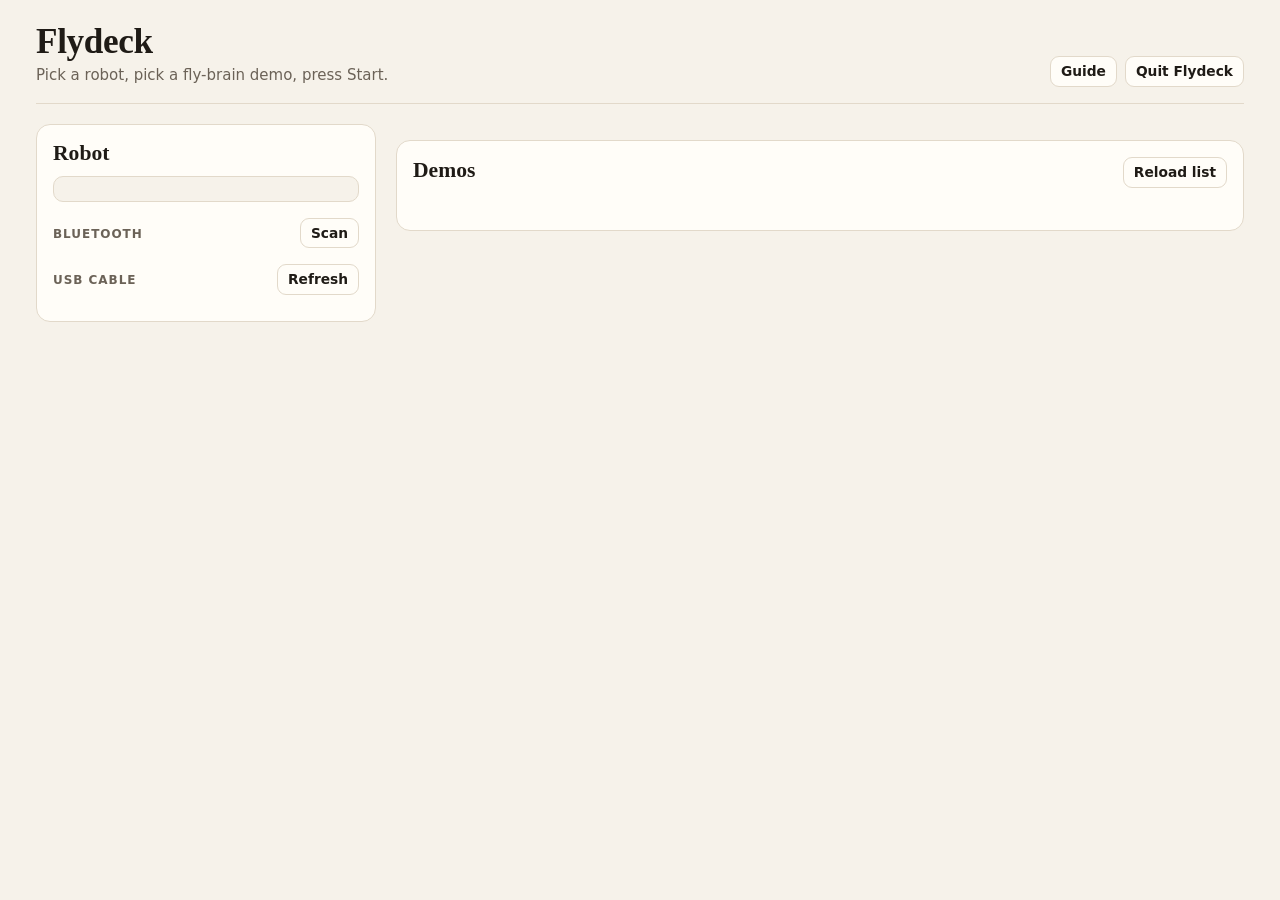
==== apps/flydeck/src/flydeck/static/index.html @ 462f47e6 "Add Flydeck: a Mac app that connects to the robot and runs the demos Flydeck is a small launcher: sc" ====
<!doctype html>
<html lang="en">
<head>
<meta charset="utf-8">
<meta name="viewport" content="width=device-width, initial-scale=1">
<title>Flydeck</title>
<style>
:root {
  --paper: #f6f2ea; --card: #fffdf8; --ink: #1f1b16; --muted: #6b6257; --line: #e2d9ca;
  --accent: #b8402a; --accent-ink: #fff; --accent-soft: #f3ddd4; --ok: #2f6f4f; --ok-soft: #dcebe2;
  --warn: #8a5d00; --warn-soft: #f6e8c6; --bad: #a3271b; --bad-soft: #f6d9d4; --code: #efe8db;
  --serif: "Iowan Old Style", "Palatino Linotype", Palatino, Georgia, serif;
  --sans: system-ui, -apple-system, "Segoe UI", Roboto, sans-serif;
  --mono: ui-monospace, "SF Mono", Menlo, Consolas, monospace;
  color-scheme: light;
}
@media (prefers-color-scheme: dark) {
  :root:not([data-theme="light"]) {
    --paper: #15130f; --card: #1d1a15; --ink: #ece6da; --muted: #a0968a; --line: #322d25;
    --accent: #e8735a; --accent-ink: #1b0f0b; --accent-soft: #3a211b; --ok: #7fc8a0;
    --ok-soft: #1c3027; --warn: #e0b050; --warn-soft: #362a12; --bad: #f08b7a; --bad-soft: #3c1d18;
    --code: #26221b; color-scheme: dark;
  }
}
:root[data-theme="dark"] {
  --paper: #15130f; --card: #1d1a15; --ink: #ece6da; --muted: #a0968a; --line: #322d25;
  --accent: #e8735a; --accent-ink: #1b0f0b; --accent-soft: #3a211b; --ok: #7fc8a0;
  --ok-soft: #1c3027; --warn: #e0b050; --warn-soft: #362a12; --bad: #f08b7a; --bad-soft: #3c1d18;
  --code: #26221b; color-scheme: dark;
}
* { box-sizing: border-box; }
html { -webkit-text-size-adjust: 100%; }
body { margin: 0; background: var(--paper); color: var(--ink); font: 15px/1.5 var(--sans); }
a { color: var(--accent); }
.wrap { max-width: 1240px; margin: 0 auto; padding: 0 16px 64px; }
header { display: flex; align-items: flex-end; justify-content: space-between; gap: 16px;
  padding: 22px 0 16px; border-bottom: 1px solid var(--line); flex-wrap: wrap; }
h1, h2, h3 { font-family: var(--serif); font-weight: 600; line-height: 1.15; margin: 0; }
h1 { font-size: 2.2rem; letter-spacing: -0.01em; }
h2 { font-size: 1.35rem; }
h3 { font-size: 1.12rem; }
.tag { color: var(--muted); margin-top: 2px; }
.top-actions { display: flex; gap: 8px; align-items: center; }
.layout { display: grid; grid-template-columns: 340px minmax(0, 1fr); gap: 20px; margin-top: 20px;
  align-items: start; }
@media (max-width: 860px) { .layout { grid-template-columns: 1fr; } .layout.has-run > main { order: -1; } }
.panel { background: var(--card); border: 1px solid var(--line); border-radius: 14px; padding: 16px; }
.panel + .panel { margin-top: 16px; }
.section-title { display: flex; align-items: baseline; justify-content: space-between; gap: 8px;
  margin-bottom: 10px; }
.kicker { font-size: 0.75rem; letter-spacing: 0.08em; text-transform: uppercase; color: var(--muted);
  font-weight: 600; }
.muted { color: var(--muted); }
.small { font-size: 0.86rem; }
button, .btn { font: inherit; font-weight: 600; border-radius: 9px; padding: 8px 14px; cursor: pointer;
  border: 1px solid var(--line); background: var(--card); color: var(--ink); text-decoration: none;
  display: inline-flex; align-items: center; gap: 6px; min-height: 36px; }
button:hover:not(:disabled), .btn:hover { border-color: var(--muted); }
button:disabled { opacity: 0.5; cursor: not-allowed; }
button.primary { background: var(--accent); border-color: var(--accent); color: var(--accent-ink); }
button.danger { background: var(--bad); border-color: var(--bad); color: var(--card); }
button.small, .btn.small { padding: 4px 10px; min-height: 30px; font-size: 0.86rem; }
button:focus-visible, .btn:focus-visible, input:focus-visible, select:focus-visible,
.demo:focus-visible { outline: 2px solid var(--accent); outline-offset: 2px; }
.banner { border-radius: 10px; padding: 10px 12px; margin-top: 14px; font-size: 0.92rem; }
.banner.info { background: var(--accent-soft); }
.banner.warn { background: var(--warn-soft); color: var(--ink); border-left: 4px solid var(--warn); }
.banner.bad { background: var(--bad-soft); border-left: 4px solid var(--bad); }
.banner.ok { background: var(--ok-soft); border-left: 4px solid var(--ok); }
.robot-current { border: 1px solid var(--line); border-radius: 10px; padding: 12px; background: var(--paper); }
.robot-name { font-weight: 700; font-size: 1.05rem; word-break: break-all; }
dl.facts { display: grid; grid-template-columns: auto 1fr; gap: 2px 12px; margin: 8px 0 0;
  font-size: 0.9rem; }
dl.facts dt { color: var(--muted); }
dl.facts dd { margin: 0; font-variant-numeric: tabular-nums; word-break: break-word; }
.list { list-style: none; margin: 8px 0 0; padding: 0; }
.list li { display: flex; align-items: center; justify-content: space-between; gap: 8px;
  padding: 8px 0; border-top: 1px solid var(--line); }
.list li:first-child { border-top: 0; }
.list .who { min-width: 0; }
.list .who b { display: block; word-break: break-all; }
.bars { display: inline-flex; gap: 2px; align-items: flex-end; height: 12px; margin-right: 6px;
  vertical-align: -1px; }
.bars i { width: 3px; background: var(--line); border-radius: 1px; }
.bars i.on { background: var(--ok); }
.sub { margin-top: 16px; }
.deck { display: grid; grid-template-columns: repeat(auto-fill, minmax(240px, 1fr)); gap: 12px; }
.demo { text-align: left; border: 1px solid var(--line); border-radius: 12px; padding: 14px;
  background: var(--card); cursor: pointer; display: flex; flex-direction: column; gap: 8px;
  min-height: 150px; font-weight: 400; align-items: stretch; }
.demo:hover { border-color: var(--muted); }
.demo.selected { border-color: var(--accent); box-shadow: 0 0 0 1px var(--accent); }
.demo.broken { border-style: dashed; cursor: default; }
.demo p { margin: 0; color: var(--muted); font-size: 0.92rem; }
.chips { display: flex; flex-wrap: wrap; gap: 6px; margin-top: auto; }
.chip { font-size: 0.75rem; padding: 2px 8px; border-radius: 999px; background: var(--code);
  color: var(--ink); }
.chip.moves { background: var(--warn-soft); }
.chip.sim { background: var(--ok-soft); }
.err { color: var(--bad); font-size: 0.88rem; word-break: break-word; }
.setup { margin-top: 16px; }
.form { display: grid; grid-template-columns: repeat(auto-fill, minmax(230px, 1fr)); gap: 12px 16px;
  margin-top: 12px; }
.field label { display: block; font-weight: 600; font-size: 0.9rem; margin-bottom: 4px; }
.field .help { color: var(--muted); font-size: 0.8rem; margin-top: 4px; }
.field.check label { display: flex; gap: 8px; align-items: center; font-weight: 600; }
select, input[type=number], input[type=text] { font: inherit; width: 100%; padding: 7px 9px;
  border-radius: 8px; border: 1px solid var(--line); background: var(--paper); color: var(--ink); }
input[type=checkbox] { width: 18px; height: 18px; accent-color: var(--accent); }
.startbar { display: flex; flex-wrap: wrap; gap: 12px 20px; align-items: center; margin-top: 16px;
  padding-top: 14px; border-top: 1px solid var(--line); }
.startbar label { display: flex; align-items: center; gap: 8px; font-weight: 600; }
.space { background: var(--warn-soft); border-radius: 8px; padding: 6px 10px; }
.cmd { font-family: var(--mono); font-size: 0.78rem; color: var(--muted); margin-top: 10px;
  word-break: break-all; }
.run-head { display: flex; justify-content: space-between; gap: 12px; align-items: flex-start;
  flex-wrap: wrap; }
.pill { display: inline-flex; align-items: center; gap: 6px; font-weight: 700; font-size: 0.8rem;
  padding: 3px 10px; border-radius: 999px; text-transform: uppercase; letter-spacing: 0.05em; }
.pill::before { content: ""; width: 8px; height: 8px; border-radius: 50%; background: currentColor; }
.pill.running { background: var(--ok-soft); color: var(--ok); }
.pill.starting, .pill.connecting, .pill.calibrating, .pill.stopping { background: var(--warn-soft); color: var(--warn); }
.pill.attention, .pill.failed { background: var(--bad-soft); color: var(--bad); }
.pill.stopped { background: var(--code); color: var(--muted); }
.pill.running::before, .pill.starting::before, .pill.connecting::before,
.pill.calibrating::before, .pill.stopping::before { animation: pulse 1.2s infinite; }
@keyframes pulse { 50% { opacity: 0.3; } }
@media (prefers-reduced-motion: reduce) { .pill::before { animation: none !important; } }
.frame-wrap { margin-top: 14px; border: 1px solid var(--line); border-radius: 10px; overflow: hidden;
  background: var(--paper); }
.frame-bar { display: flex; justify-content: space-between; align-items: center; gap: 8px;
  padding: 6px 10px; border-bottom: 1px solid var(--line); font-size: 0.85rem; }
iframe { display: block; width: 100%; height: min(72vh, 820px); border: 0; background: var(--paper); }
details.log { margin-top: 12px; }
details.log summary { cursor: pointer; font-weight: 600; font-size: 0.9rem; }
pre.log { background: var(--code); border-radius: 8px; padding: 10px; font: 12px/1.45 var(--mono);
  max-height: 260px; overflow: auto; white-space: pre-wrap; word-break: break-word; margin: 8px 0 0; }
.empty { color: var(--muted); font-size: 0.9rem; padding: 6px 0; }
.gone { position: fixed; inset: 0; background: color-mix(in srgb, var(--paper) 92%, transparent);
  display: none; align-items: center; justify-content: center; text-align: center; padding: 16px; z-index: 5; }
.gone.show { display: flex; }
[hidden] { display: none !important; }
.vh { position: absolute; width: 1px; height: 1px; overflow: hidden; clip: rect(0 0 0 0); }
</style>
</head>
<body>
<div class="wrap">
  <header>
    <div>
      <h1>Flydeck</h1>
      <div class="tag" id="tagline">Pick a robot, pick a fly-brain demo, press Start.</div>
    </div>
    <div class="top-actions">
      <a class="btn small" href="/guide" target="_blank" rel="noopener">Guide</a>
      <button class="small" id="quit" title="Stops any running demo (the robot rests), then closes Flydeck">Quit Flydeck</button>
    </div>
  </header>
  <div id="banners" aria-live="polite"></div>

  <div class="layout" id="layout">
    <aside>
      <section class="panel" aria-labelledby="robot-h">
        <div class="section-title"><h2 id="robot-h">Robot</h2><span class="kicker" id="held"></span></div>
        <div class="robot-current" id="current"></div>
        <div class="sub">
          <div class="section-title">
            <span class="kicker">Bluetooth</span>
            <button class="small" id="scan">Scan</button>
          </div>
          <div id="ble"></div>
        </div>
        <div class="sub">
          <div class="section-title">
            <span class="kicker">USB cable</span>
            <button class="small" id="ports">Refresh</button>
          </div>
          <div id="usb"></div>
        </div>
      </section>
    </aside>

    <main>
      <section class="panel" id="run-panel" hidden aria-labelledby="run-h"></section>
      <section class="panel" aria-labelledby="deck-h">
        <div class="section-title"><h2 id="deck-h">Demos</h2>
          <button class="small" id="reload" title="Look for new demos (after uv sync)">Reload list</button></div>
        <div class="deck" id="deck"></div>
        <div class="setup" id="setup"></div>
      </section>
    </main>
  </div>
</div>
<div class="gone" id="gone"><div><h2>Flydeck has stopped</h2><p class="muted">You can close this tab.</p></div></div>

<script>
"use strict";
const $ = (id) => document.getElementById(id);
const esc = (s) => String(s ?? "").replace(/[&<>"']/g, (c) => ({ "&": "&amp;", "<": "&lt;", ">": "&gt;", '"': "&quot;", "'": "&#39;" }[c]));
let S = null;            // latest hub state
let selected = null;     // demo id shown in the setup panel
let formFor = null;      // demo id the form was built for
let simulator = false;
let lastError = null;    // refusal shown under Start
let frameUrl = null;
let previewTimer = null;
let preview = null;

async function post(action, body = {}) {
  try {
    const r = await fetch("/api/" + action, {
      method: "POST", headers: { "Content-Type": "application/json" }, body: JSON.stringify(body),
    });
    return await r.json();
  } catch (e) {
    return { ok: false, error: "Flydeck is not answering (" + e.message + ")" };
  }
}

function ago(t) {
  if (!t) return "";
  const s = Math.round(Date.now() / 1000 - t);
  return s < 60 ? "just now" : s < 3600 ? Math.round(s / 60) + " min ago" : new Date(t * 1000).toLocaleTimeString();
}
function bars(rssi) {
  const n = rssi == null ? 0 : rssi > -60 ? 4 : rssi > -70 ? 3 : rssi > -80 ? 2 : 1;
  return `<span class="bars" aria-hidden="true">${[1, 2, 3, 4].map((i) => `<i class="${i <= n ? "on" : ""}" style="height:${3 + i * 2}px"></i>`).join("")}</span>`;
}

// ---- banners --------------------------------------------------------------------------
function renderBanners() {
  const out = [];
  if (S.app.ble_hint) out.push(`<div class="banner warn">${esc(S.app.ble_hint)}</div>`);
  $("banners").innerHTML = out.join("");
}

// ---- robot panel ----------------------------------------------------------------------
function renderRobot() {
  const R = S.robot, sel = R.selected, chk = R.check;
  $("held").textContent = R.held_by ? "connected by: " + R.held_by : "";
  let h = "";
  if (!sel) {
    h = `<div class="muted">No robot chosen yet. Scan for it over Bluetooth, or plug in the USB cable.</div>`;
  } else {
    h = `<div class="kicker">${sel.transport === "ble" ? "Bluetooth" : "USB"}</div>
      <div class="robot-name">${esc(sel.name)}</div>`;
    if (chk && chk.ok) {
      h += `<dl class="facts"><dt>Model</dt><dd>${esc(chk.model || "?")}</dd>
        <dt>Firmware</dt><dd>${esc(chk.version || "?")}</dd>
        <dt>Battery</dt><dd>${chk.voltage == null ? "not reported" : esc(chk.voltage.toFixed(2)) + " V"}</dd>
        <dt>Checked</dt><dd>${ago(chk.at)}</dd></dl>`;
      if (chk.warning) h += `<div class="banner bad">${esc(chk.warning)}</div>`;
    } else if (chk && !chk.ok) {
      h += `<div class="banner bad">${esc(chk.error)}</div>`;
    }
    h += `<div style="margin-top:10px;display:flex;gap:8px;align-items:center">
      <button class="small" id="check" ${R.checking || R.held_by ? "disabled" : ""}>${R.checking ? "Checking…" : "Check"}</button>
      <span class="muted small">${R.held_by ? "busy while a demo runs" : "connects briefly, then lets go"}</span></div>`;
  }
  $("current").innerHTML = h;
  const ck = $("check"); if (ck) ck.onclick = () => post("check");

  const scan = R.scan;
  $("scan").disabled = R.scanning || !!R.held_by;
  $("scan").textContent = R.scanning ? "Scanning…" : "Scan";
  let b = "";
  if (R.scanning) b = `<div class="empty">Looking for robots for 5 seconds…</div>`;
  else if (!scan) b = `<div class="empty">Switch the robot on, then press Scan.</div>`;
  else if (!scan.ok) b = `<div class="banner bad">${esc(scan.error)}</div>`;
  else if (!scan.devices.length) b = `<div class="banner warn">${esc(scan.hint || "No robot found.")}</div>`;
  else b = `<ul class="list">${scan.devices.map((d) => {
      const isSel = sel && sel.transport === "ble" && sel.target === d.name;
      return `<li><span class="who"><b>${esc(d.name)}</b><span class="muted small">${bars(d.rssi)}${d.rssi ?? "?"} dBm</span></span>
        <button class="small use" data-t="ble" data-v="${esc(d.name)}" ${isSel ? "disabled" : ""}>${isSel ? "Chosen" : "Use"}</button></li>`;
    }).join("")}</ul><div class="muted small" style="margin-top:6px">Scanned ${ago(scan.at)}.</div>`;
  $("ble").innerHTML = b;

  const ports = R.ports || [];
  $("usb").innerHTML = ports.length
    ? `<ul class="list">${ports.map((p) => {
        const isSel = sel && sel.transport === "usb" && sel.target === p;
        return `<li><span class="who"><b>${esc(p.replace("/dev/", ""))}</b></span>
          <button class="small use" data-t="usb" data-v="${esc(p)}" ${isSel ? "disabled" : ""}>${isSel ? "Chosen" : "Use"}</button></li>`;
      }).join("")}</ul>`
    : `<div class="empty">No robot cable found. Plug it in and press Refresh.</div>`;
  document.querySelectorAll("button.use").forEach((btn) => {
    btn.onclick = async () => {
      const r = await post("select", { transport: btn.dataset.t, target: btn.dataset.v, name: btn.dataset.v });
      if (r.ok) post("check");
    };
  });
}

// ---- demo deck ------------------------------------------------------------------------
function demoById(id) { return S.demos.find((d) => d.id === id); }

function renderDeck() {
  const run = S.run && S.run.active ? S.run : null;
  $("deck").innerHTML = S.demos.map((d) => {
    if (!d.ok) {
      return `<div class="demo broken"><h3>${esc(d.title)}</h3><div class="err">${esc(d.error)}</div>
        <div class="muted small">${esc(d.source)}</div></div>`;
    }
    const chips = [
      ...d.needs.map((n) => `<span class="chip">${esc(n)}</span>`),
      d.moves_robot ? `<span class="chip moves">moves the robot</span>` : `<span class="chip">does not move</span>`,
      d.supports_mock ? `<span class="chip sim">simulator</span>` : "",
      run && run.demo_id === d.id ? `<span class="chip sim">running</span>` : "",
    ].join("");
    return `<button class="demo ${d.id === selected ? "selected" : ""}" data-id="${esc(d.id)}" aria-pressed="${d.id === selected}">
      <h3>${esc(d.title)}</h3><p>${esc(d.summary)}</p><div class="chips">${chips}</div></button>`;
  }).join("") || `<div class="empty">No demos found. Run uv sync in the flybrain folder, then Reload list.</div>`;
  document.querySelectorAll(".demo[data-id]").forEach((el) => {
    el.onclick = () => { selected = el.dataset.id; lastError = null; renderDeck(); renderSetup(); };
  });
}

function fieldHtml(o, value) {
  const id = "opt-" + o.name;
  const help = o.help ? `<div class="help">${esc(o.help)}</div>` : "";
  if (o.type === "bool") {
    return `<div class="field check"><label><input type="checkbox" id="${id}" data-opt="${esc(o.name)}" ${value ? "checked" : ""}> ${esc(o.label)}</label>${help}</div>`;
  }
  if (o.type === "choice") {
    return `<div class="field"><label for="${id}">${esc(o.label)}</label><select id="${id}" data-opt="${esc(o.name)}">
      ${o.choices.map((c) => `<option ${String(c) === String(value) ? "selected" : ""}>${esc(c)}</option>`).join("")}</select>${help}</div>`;
  }
  const num = o.type === "int" || o.type === "float";
  const attrs = num ? `type="number" step="${o.type === "int" ? 1 : "any"}" ${o.min != null ? `min="${o.min}"` : ""} ${o.max != null ? `max="${o.max}"` : ""}` : `type="text"`;
  return `<div class="field"><label for="${id}">${esc(o.label)}</label><input ${attrs} id="${id}" data-opt="${esc(o.name)}" value="${esc(value)}">${help}</div>`;
}

function formValues() {
  const v = {};
  document.querySelectorAll("[data-opt]").forEach((el) => {
    v[el.dataset.opt] = el.type === "checkbox" ? el.checked : el.value;
  });
  return v;
}

function renderSetup() {
  const d = selected && demoById(selected);
  if (!d || !d.ok) { $("setup").innerHTML = ""; formFor = null; return; }
  const keep = formFor === d.id ? formValues() : null;
  const vals = keep || { ...Object.fromEntries(d.options.map((o) => [o.name, o.default])), ...(d.saved || {}) };
  if (!d.supports_mock) simulator = false;
  const opts = d.options.filter((o) => simulator || !o.mock_only);
  $("setup").innerHTML = `
    <div class="panel" style="background:var(--paper)">
      <div class="section-title"><h3>${esc(d.title)}</h3>
        ${d.has_guide ? `<a class="small" href="/demos/${encodeURIComponent(d.id)}/guide" target="_blank" rel="noopener">How it works →</a>` : ""}</div>
      ${opts.length ? `<div class="form">${opts.map((o) => fieldHtml(o, vals[o.name])).join("")}</div>` : `<div class="muted">No settings.</div>`}
      <div class="startbar">
        ${d.supports_mock ? `<label><input type="checkbox" id="sim" ${simulator ? "checked" : ""}> Try in simulator (no robot)</label>` : ""}
        <label class="space" id="space-wrap" hidden><input type="checkbox" id="space"> The robot has space to move</label>
        <button class="primary" id="start">Start</button>
      </div>
      <div id="start-msg"></div>
      <div class="cmd" id="cmd"></div>
    </div>`;
  formFor = d.id;
  const sim = $("sim");
  if (sim) sim.onchange = () => { simulator = sim.checked; lastError = null; renderSetup(); };
  document.querySelectorAll("[data-opt]").forEach((el) => { el.onchange = schedulePreview; el.oninput = schedulePreview; });
  $("start").onclick = start;
  updateStartState();
  schedulePreview();
}

function schedulePreview() {
  clearTimeout(previewTimer);
  previewTimer = setTimeout(async () => {
    if (!formFor) return;
    preview = await post("preview", { demo: formFor, options: formValues(), simulator });
    const wrap = $("space-wrap"); if (!wrap) return;
    wrap.hidden = !(preview.ok && preview.needs_space);
    $("cmd").textContent = preview.ok ? preview.command : "";
    if (!preview.ok) showStartMsg(preview.error, "bad");
  }, 120);
}

function showStartMsg(text, kind) {
  const m = $("start-msg"); if (!m) return;
  m.innerHTML = text ? `<div class="banner ${kind}">${esc(text)}</div>` : "";
}

function updateStartState() {
  const btn = $("start"); if (!btn) return;
  const run = S.run && S.run.active ? S.run : null;
  btn.disabled = !!run;
  btn.title = run ? "Stop the running demo first: one demo at a time" : "";
  if (lastError) showStartMsg(lastError, "bad");
  else if (run) showStartMsg(`${run.title} is running. Stop it before starting another demo.`, "info");
  else if (!simulator && !S.robot.selected) showStartMsg("No robot chosen yet: pick one on the left, or tick 'Try in simulator'.", "warn");
  else showStartMsg("", "");
}

async function start() {
  const space = $("space");
  const r = await post("start", { demo: formFor, options: formValues(), simulator, space: !!(space && space.checked) });
  if (space) space.checked = false; // every start asks again
  lastError = r.ok ? null : r.error;
  updateStartState();
  if (r.ok) window.scrollTo({ top: 0, behavior: "smooth" });
}

// ---- running demo -------------------------------------------------------------------
const STATE_TEXT = {
  starting: "Starting", connecting: "Connecting", calibrating: "Calibrating", running: "Running",
  attention: "Needs attention", stopping: "Stopping", stopped: "Stopped", failed: "Failed",
};
function renderRun() {
  const r = S.run, panel = $("run-panel");
  $("layout").classList.toggle("has-run", !!(r && r.active));
  if (!r) { panel.hidden = true; frameUrl = null; return; }
  panel.hidden = false;
  const link = r.transport === "mock" ? "simulator" : (r.transport === "ble" ? "Bluetooth " : "USB ") + (r.robot || "");
  let head = `<div class="run-head"><div><div class="kicker">${r.active ? "Now running" : "Last run"}</div>
      <h2>${esc(r.title)}</h2><div class="muted small">${esc(link)}</div></div>
      <div style="display:flex;gap:10px;align-items:center"><span class="pill ${esc(r.state)}">${esc(STATE_TEXT[r.state] || r.state)}</span>
      ${r.active ? `<button class="danger" id="stop" ${r.state === "stopping" ? "disabled" : ""}>${r.state === "stopping" ? "Stopping…" : "Stop"}</button>` : ""}</div></div>`;
  if (r.detail) head += `<div class="muted" style="margin-top:6px">${esc(r.detail)}</div>`;
  for (const w of r.warnings || []) head += `<div class="banner warn">${esc(w)}</div>`;
  if (!r.active && r.reason) head += `<div class="banner ${r.state === "failed" ? "bad" : "ok"}">${esc(r.reason)}</div>`;
  // keep the iframe element alive across updates so the dashboard does not reload
  const showFrame = r.active && r.url;
  if (!panel.querySelector("#run-top")) {
    panel.innerHTML = `<div id="run-top"></div><div id="frame-slot"></div>
      <details class="log" id="logbox"><summary>Output</summary><pre class="log" id="log"></pre></details>`;
  }
  $("run-top").innerHTML = head;
  const st = $("stop"); if (st) st.onclick = () => post("stop");
  if (showFrame && frameUrl !== r.url) {
    frameUrl = r.url;
    $("frame-slot").innerHTML = `<div class="frame-wrap" id="frame-wrap"><div class="frame-bar"><span class="muted">Dashboard</span>
      <a href="${esc(r.url)}" target="_blank" rel="noopener">Open in a new tab ↗</a></div>
      <iframe title="${esc(r.title)} dashboard" src="${esc(r.url)}"></iframe></div>`;
  } else if (!showFrame) {
    frameUrl = null;
    $("frame-slot").innerHTML = r.active
      ? `<div class="empty" style="margin-top:12px">The dashboard appears here when the demo is ready.</div>`
      : "";
  }
  const log = $("log"), stick = log.scrollTop + log.clientHeight >= log.scrollHeight - 4;
  log.textContent = (r.log || []).join("\n");
  if (stick) log.scrollTop = log.scrollHeight;
  if (!r.active && r.state === "failed") $("logbox").open = true;
}

function render() {
  if (!S) return;
  renderBanners();
  renderRobot();
  renderDeck();
  if (formFor !== selected) renderSetup();
  updateStartState();
  renderRun();
}

// ---- wiring -----------------------------------------------------------------------
$("scan").onclick = () => post("scan");
$("ports").onclick = () => post("ports");
$("reload").onclick = async () => { const r = await post("reload"); if (!r.ok) alert(r.error); };
$("quit").onclick = async () => {
  const running = S && S.run && S.run.active;
  if (running && !confirm("Stop " + S.run.title + " (the robot rests) and quit Flydeck?")) return;
  post("quit");
};

function connect() {
  const es = new EventSource("/api/stream");
  es.onmessage = (e) => {
    S = JSON.parse(e.data);
    if (selected === null && S.demos.length) {
      const run = S.run && S.run.active ? S.run.demo_id : null;
      selected = run || (S.demos.find((d) => d.ok) || {}).id || null;
    }
    render();
  };
  es.addEventListener("bye", () => { es.close(); $("gone").classList.add("show"); });
}
connect();
</script>
</body>
</html>
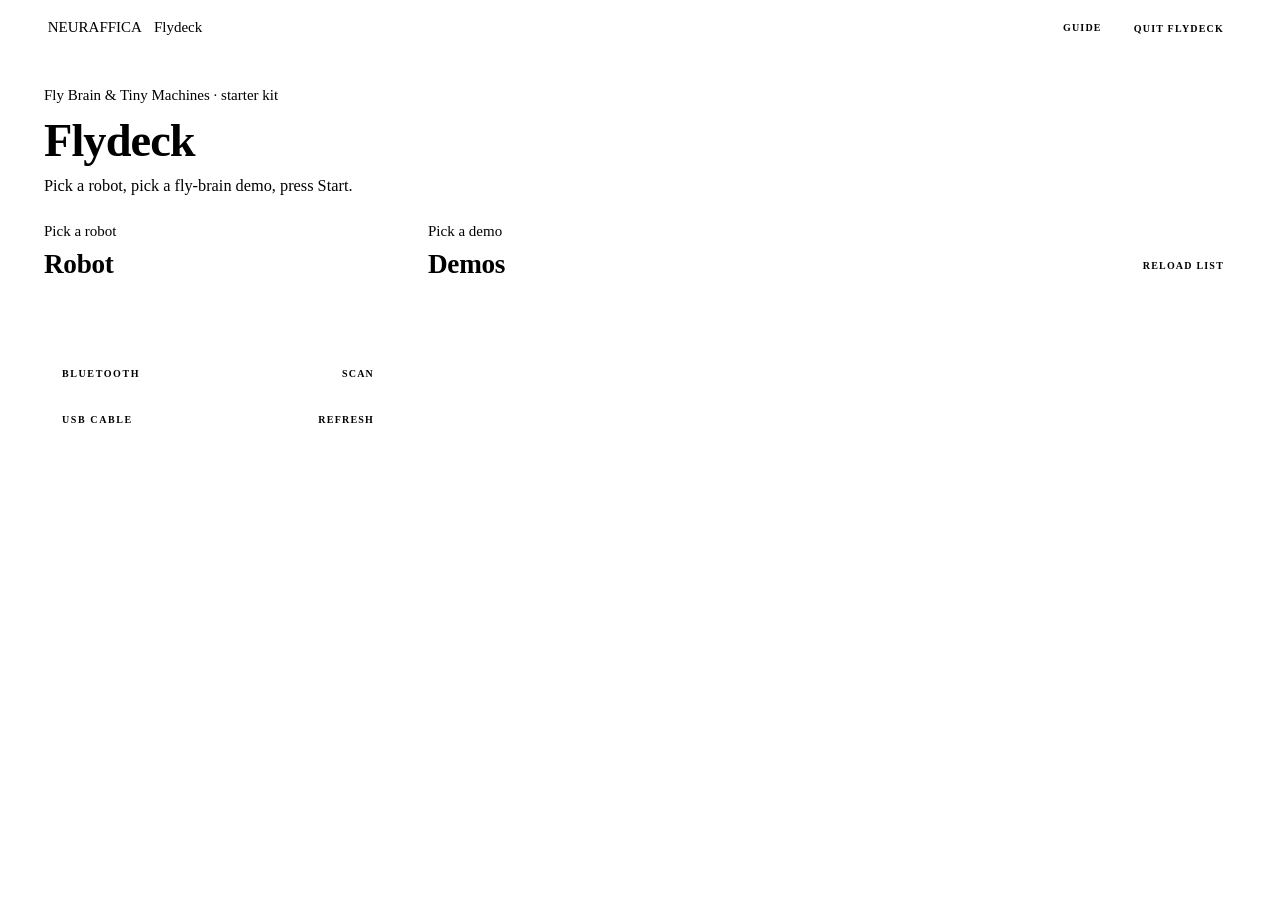
==== commit 40cc615b: "Give Flydeck and the demo pages the hackathon page's design The app, the four demo dashboards, the g" ====
--- a/apps/flydeck/src/flydeck/static/index.html
+++ b/apps/flydeck/src/flydeck/static/index.html
@@ -4,193 +4,301 @@
 <meta charset="utf-8">
 <meta name="viewport" content="width=device-width, initial-scale=1">
 <title>Flydeck</title>
+<link rel="stylesheet" href="/assets/living-signal.css">
+<link rel="icon" href="/assets/flydeck.svg">
 <style>
-:root {
-  --paper: #f6f2ea; --card: #fffdf8; --ink: #1f1b16; --muted: #6b6257; --line: #e2d9ca;
-  --accent: #b8402a; --accent-ink: #fff; --accent-soft: #f3ddd4; --ok: #2f6f4f; --ok-soft: #dcebe2;
-  --warn: #8a5d00; --warn-soft: #f6e8c6; --bad: #a3271b; --bad-soft: #f6d9d4; --code: #efe8db;
-  --serif: "Iowan Old Style", "Palatino Linotype", Palatino, Georgia, serif;
-  --sans: system-ui, -apple-system, "Segoe UI", Roboto, sans-serif;
-  --mono: ui-monospace, "SF Mono", Menlo, Consolas, monospace;
-  color-scheme: light;
-}
-@media (prefers-color-scheme: dark) {
-  :root:not([data-theme="light"]) {
-    --paper: #15130f; --card: #1d1a15; --ink: #ece6da; --muted: #a0968a; --line: #322d25;
-    --accent: #e8735a; --accent-ink: #1b0f0b; --accent-soft: #3a211b; --ok: #7fc8a0;
-    --ok-soft: #1c3027; --warn: #e0b050; --warn-soft: #362a12; --bad: #f08b7a; --bad-soft: #3c1d18;
-    --code: #26221b; color-scheme: dark;
-  }
-}
-:root[data-theme="dark"] {
-  --paper: #15130f; --card: #1d1a15; --ink: #ece6da; --muted: #a0968a; --line: #322d25;
-  --accent: #e8735a; --accent-ink: #1b0f0b; --accent-soft: #3a211b; --ok: #7fc8a0;
-  --ok-soft: #1c3027; --warn: #e0b050; --warn-soft: #362a12; --bad: #f08b7a; --bad-soft: #3c1d18;
-  --code: #26221b; color-scheme: dark;
-}
+/* Living Signal tokens, fonts and the marks come from /assets/living-signal.css (shared with
+   the dashboards and the guides). Components follow DESIGN.md "Flydeck components". */
 * { box-sizing: border-box; }
-html { -webkit-text-size-adjust: 100%; }
-body { margin: 0; background: var(--paper); color: var(--ink); font: 15px/1.5 var(--sans); }
-a { color: var(--accent); }
-.wrap { max-width: 1240px; margin: 0 auto; padding: 0 16px 64px; }
-header { display: flex; align-items: flex-end; justify-content: space-between; gap: 16px;
-  padding: 22px 0 16px; border-bottom: 1px solid var(--line); flex-wrap: wrap; }
-h1, h2, h3 { font-family: var(--serif); font-weight: 600; line-height: 1.15; margin: 0; }
-h1 { font-size: 2.2rem; letter-spacing: -0.01em; }
-h2 { font-size: 1.35rem; }
-h3 { font-size: 1.12rem; }
-.tag { color: var(--muted); margin-top: 2px; }
+body { margin: 0; font-size: 15px; line-height: 1.55; }
+a { color: var(--primary); text-underline-offset: 3px; }
+a:hover { color: var(--primary-strong); }
+.wrap { max-width: 1240px; margin: 0 auto; padding: 0 24px; }
+[hidden] { display: none !important; }
+.vh { position: absolute; width: 1px; height: 1px; overflow: hidden; clip: rect(0 0 0 0); }
+.muted { color: var(--ink-muted); }
+.small { font-size: 0.84rem; }
+.mono { font-family: var(--font-label); }
+.label { font-family: var(--font-label); font-size: 10px; font-weight: 600; letter-spacing: 0.16em;
+  text-transform: uppercase; color: var(--ink-muted); }
+h1, h2, h3 { font-family: var(--font-headline); font-weight: 600; line-height: 1.15; margin: 0;
+  letter-spacing: -0.01em; color: var(--ink); }
+h2 { font-size: 1.7rem; }
+h3 { font-size: 1.3rem; }
+
+/* ---- top bar: the Neuraffica identity, then the app's own actions --------------------- */
+.topbar { position: sticky; top: 0; z-index: 4; background: var(--paper);
+  border-bottom: 1px solid var(--outline-variant); }
+.topbar .wrap { display: flex; align-items: center; gap: 12px; min-height: 56px; }
+.topbar .spacer { flex: 1; }
 .top-actions { display: flex; gap: 8px; align-items: center; }
-.layout { display: grid; grid-template-columns: 340px minmax(0, 1fr); gap: 20px; margin-top: 20px;
-  align-items: start; }
+
+/* ---- title, on graph paper as on the web page's cover --------------------------------- */
+.hero { position: relative; }
+.hero .ls-grid { position: absolute; inset: 0; pointer-events: none; }
+.hero .wrap { position: relative; display: flex; align-items: flex-end; justify-content: space-between;
+  gap: 8px 24px; flex-wrap: wrap; padding-top: 28px; padding-bottom: 22px; }
+.hero h1 { font-size: 2.9rem; line-height: 1.02; margin-top: 10px; letter-spacing: -0.02em; }
+.hero h1 em { font-style: italic; font-weight: 500; color: var(--primary); }
+.tag { font-size: 1.02rem; color: var(--ink-muted); margin-top: 8px; max-width: 34em; }
+
+/* ---- buttons: pills with mono-caps labels ------------------------------------------- */
+button, .btn { font-family: var(--font-label); font-size: 11px; font-weight: 600; letter-spacing: 0.12em;
+  text-transform: uppercase; border-radius: var(--r-full); padding: 0 16px; min-height: 36px;
+  cursor: pointer; border: 1px solid var(--outline); background: var(--surface); color: var(--ink);
+  text-decoration: none; display: inline-flex; align-items: center; justify-content: center; gap: 6px;
+  white-space: nowrap; transition: border-color .15s, color .15s; }
+button:hover:not(:disabled), .btn:hover { border-color: var(--primary); color: var(--primary); }
+button:disabled { opacity: 0.5; cursor: not-allowed; }
+button.primary { background: linear-gradient(45deg, var(--primary-strong), var(--primary));
+  border-color: var(--primary-strong); color: var(--on-primary); padding: 0 24px; min-height: 42px;
+  letter-spacing: 0.16em; }
+button.primary:hover:not(:disabled) { color: var(--on-primary); border-color: var(--ink); }
+button.danger { background: var(--coral); border-color: var(--coral); color: var(--paper); }
+button.danger:hover:not(:disabled) { color: var(--paper); border-color: var(--ink); }
+button.small, .btn.small { padding: 0 12px; min-height: 30px; font-size: 10px; }
+button:focus-visible, .btn:focus-visible, a:focus-visible, input:focus-visible, select:focus-visible,
+.demo:focus-visible, summary:focus-visible { outline: 2px solid var(--primary); outline-offset: 2px; }
+
+/* ---- banners: a surface note with an edge; the words carry the meaning ------------------ */
+.banner { background: var(--surface); border: 1px solid var(--outline-variant);
+  border-left: 4px solid var(--outline); border-radius: var(--r-md); padding: 10px 14px;
+  margin-top: 12px; font-size: 0.92rem; color: var(--ink); }
+.banner.info { border-left-color: var(--primary); }
+.banner.warn { border-left-color: var(--amber-fill); }
+.banner.bad { border-left-color: var(--coral); }
+.banner.ok { border-left-color: var(--signal); }
+#banners .banner:first-child { margin-top: 0; }
+#banners:not(:empty) { margin-bottom: 18px; }
+
+/* ---- layout ------------------------------------------------------------------------- */
+.layout { display: grid; grid-template-columns: 340px minmax(0, 1fr); gap: 24px; align-items: start;
+  padding-bottom: 64px; }
 @media (max-width: 860px) { .layout { grid-template-columns: 1fr; } .layout.has-run > main { order: -1; } }
-.panel { background: var(--card); border: 1px solid var(--line); border-radius: 14px; padding: 16px; }
-.panel + .panel { margin-top: 16px; }
-.section-title { display: flex; align-items: baseline; justify-content: space-between; gap: 8px;
-  margin-bottom: 10px; }
-.kicker { font-size: 0.75rem; letter-spacing: 0.08em; text-transform: uppercase; color: var(--muted);
-  font-weight: 600; }
-.muted { color: var(--muted); }
-.small { font-size: 0.86rem; }
-button, .btn { font: inherit; font-weight: 600; border-radius: 9px; padding: 8px 14px; cursor: pointer;
-  border: 1px solid var(--line); background: var(--card); color: var(--ink); text-decoration: none;
-  display: inline-flex; align-items: center; gap: 6px; min-height: 36px; }
-button:hover:not(:disabled), .btn:hover { border-color: var(--muted); }
-button:disabled { opacity: 0.5; cursor: not-allowed; }
-button.primary { background: var(--accent); border-color: var(--accent); color: var(--accent-ink); }
-button.danger { background: var(--bad); border-color: var(--bad); color: var(--card); }
-button.small, .btn.small { padding: 4px 10px; min-height: 30px; font-size: 0.86rem; }
-button:focus-visible, .btn:focus-visible, input:focus-visible, select:focus-visible,
-.demo:focus-visible { outline: 2px solid var(--accent); outline-offset: 2px; }
-.banner { border-radius: 10px; padding: 10px 12px; margin-top: 14px; font-size: 0.92rem; }
-.banner.info { background: var(--accent-soft); }
-.banner.warn { background: var(--warn-soft); color: var(--ink); border-left: 4px solid var(--warn); }
-.banner.bad { background: var(--bad-soft); border-left: 4px solid var(--bad); }
-.banner.ok { background: var(--ok-soft); border-left: 4px solid var(--ok); }
-.robot-current { border: 1px solid var(--line); border-radius: 10px; padding: 12px; background: var(--paper); }
-.robot-name { font-weight: 700; font-size: 1.05rem; word-break: break-all; }
-dl.facts { display: grid; grid-template-columns: auto 1fr; gap: 2px 12px; margin: 8px 0 0;
-  font-size: 0.9rem; }
-dl.facts dt { color: var(--muted); }
-dl.facts dd { margin: 0; font-variant-numeric: tabular-nums; word-break: break-word; }
-.list { list-style: none; margin: 8px 0 0; padding: 0; }
+@media (min-width: 1280px) { .layout { grid-template-columns: 360px minmax(0, 1fr); } }
+.section-head { display: flex; align-items: flex-end; justify-content: space-between; gap: 8px 12px;
+  flex-wrap: wrap; margin-bottom: 14px; }
+.section-head .ls-eyebrow { display: block; margin-bottom: 6px; }
+.sub-head { display: flex; align-items: center; justify-content: space-between; gap: 8px; margin-bottom: 6px; }
+#run-panel:not([hidden]) { margin-bottom: 28px; }
+
+/* ---- robot: the monitor-console tray holding the robot's card --------------------------- */
+.tray { background: var(--surface-low); border: 1px solid var(--outline-variant); border-radius: var(--r-lg);
+  padding: 14px; }
+.card { background: var(--surface); border: 1px solid var(--outline-variant); border-radius: var(--r-md);
+  padding: 16px; }
+.status { display: flex; align-items: center; gap: 8px; font-family: var(--font-label); font-size: 10px;
+  font-weight: 600; letter-spacing: 0.16em; text-transform: uppercase; color: var(--ink-muted); }
+.status .glyph { font-size: 12px; letter-spacing: 0; color: var(--primary); }
+.status .glyph.off { color: var(--ink-muted); }
+.robot-name { font-family: var(--font-label); font-weight: 600; font-size: 1.05rem; margin-top: 8px;
+  word-break: break-all; color: var(--ink); }
+dl.facts { display: grid; grid-template-columns: auto 1fr; gap: 6px 14px; margin: 12px 0 0; align-items: baseline; }
+dl.facts dt { font-family: var(--font-label); font-size: 10px; font-weight: 600; letter-spacing: 0.14em;
+  text-transform: uppercase; color: var(--ink-muted); }
+dl.facts dd { margin: 0; font-family: var(--font-label); font-size: 0.86rem; word-break: break-word; }
+.robot-actions { margin-top: 14px; display: flex; gap: 10px; align-items: center; flex-wrap: wrap; }
+.links { margin-top: 18px; padding: 0 4px; }
+.links + .links { margin-top: 16px; }
+.list { list-style: none; margin: 0; padding: 0; background: var(--surface);
+  border: 1px solid var(--outline-variant); border-radius: var(--r-md); }
 .list li { display: flex; align-items: center; justify-content: space-between; gap: 8px;
-  padding: 8px 0; border-top: 1px solid var(--line); }
+  padding: 9px 12px; border-top: 1px solid var(--outline-variant); }
 .list li:first-child { border-top: 0; }
 .list .who { min-width: 0; }
-.list .who b { display: block; word-break: break-all; }
-.bars { display: inline-flex; gap: 2px; align-items: flex-end; height: 12px; margin-right: 6px;
-  vertical-align: -1px; }
-.bars i { width: 3px; background: var(--line); border-radius: 1px; }
-.bars i.on { background: var(--ok); }
-.sub { margin-top: 16px; }
-.deck { display: grid; grid-template-columns: repeat(auto-fill, minmax(240px, 1fr)); gap: 12px; }
-.demo { text-align: left; border: 1px solid var(--line); border-radius: 12px; padding: 14px;
-  background: var(--card); cursor: pointer; display: flex; flex-direction: column; gap: 8px;
-  min-height: 150px; font-weight: 400; align-items: stretch; }
-.demo:hover { border-color: var(--muted); }
-.demo.selected { border-color: var(--accent); box-shadow: 0 0 0 1px var(--accent); }
+.list .who b { display: block; word-break: break-all; font-family: var(--font-label); font-weight: 600;
+  font-size: 0.86rem; }
+.list .who .muted { font-family: var(--font-label); font-size: 0.76rem; }
+.bars { display: inline-flex; gap: 2px; align-items: flex-end; height: 12px; margin-right: 6px; vertical-align: -1px; }
+.bars i { width: 3px; background: var(--outline); border-radius: 1px; }
+.bars i.on { background: var(--primary); }
+.empty { color: var(--ink-muted); font-size: 0.88rem; padding: 4px 0; }
+.empty-box { color: var(--ink-muted); font-size: 0.88rem; padding: 12px 14px;
+  border: 1px dashed var(--outline); border-radius: var(--r-md); }
+.note-line { font-size: 0.8rem; color: var(--ink-muted); margin-top: 6px; }
+
+/* ---- where the demos come from --------------------------------------------------------- */
+.source { display: flex; flex-wrap: wrap; gap: 8px 10px; align-items: center; margin: 0 0 14px;
+  padding: 8px 8px 8px 14px; background: var(--surface-low); border: 1px solid var(--outline-variant);
+  border-radius: var(--r-full); }
+.source .what { font-size: 0.9rem; min-width: 0; flex: 1 1 200px; }
+.source .path { font-family: var(--font-label); font-size: 0.8rem; word-break: break-all; }
+.source + .banner { margin: -4px 0 14px; }
+
+/* ---- demo cards (the web page's tabs, as a grid that fits a window) ----------------------- */
+.deck { display: grid; grid-template-columns: repeat(auto-fill, minmax(192px, 1fr)); gap: 12px; }
+.demo { text-align: left; border: 1px solid var(--outline-variant); border-radius: var(--r-lg);
+  padding: 16px 16px 14px; background: var(--surface); cursor: pointer; display: flex;
+  flex-direction: column; justify-content: flex-start; gap: 8px; min-height: 178px; align-items: stretch; color: var(--ink);
+  font: inherit; letter-spacing: normal; text-transform: none; white-space: normal;
+  transition: border-color .15s, background-color .15s; }
+.demo:hover:not(.selected) { border-color: var(--outline); color: var(--ink); }
+.demo.selected { background: var(--surface-low); border-color: var(--primary); }
+.demo.selected:hover { color: var(--ink); }
 .demo.broken { border-style: dashed; cursor: default; }
-.demo p { margin: 0; color: var(--muted); font-size: 0.92rem; }
-.chips { display: flex; flex-wrap: wrap; gap: 6px; margin-top: auto; }
-.chip { font-size: 0.75rem; padding: 2px 8px; border-radius: 999px; background: var(--code);
+.demo h3 { font-size: 1.2rem; }
+.demo p { margin: 0; color: var(--ink-muted); font-size: 0.88rem; line-height: 1.5; }
+.tags { display: flex; flex-wrap: wrap; gap: 5px; }
+.t { display: inline-flex; align-items: center; gap: 5px; font-family: var(--font-label); font-size: 9.5px;
+  font-weight: 600; letter-spacing: 0.12em; text-transform: uppercase; padding: 3px 8px;
+  border-radius: var(--r-full); border: 1px solid var(--outline); color: var(--ink-muted); }
+.t.sim { border-color: var(--primary); color: var(--primary); }
+.t.moves { border-color: var(--amber-fill); color: var(--amber); }
+.t.still { border-style: dashed; }
+.t.live { background: var(--signal-container); border-color: var(--signal); color: var(--ink); }
+.t.live::before { content: "\25CF"; color: var(--signal); font-size: 9px; }
+.needs { font-size: 0.8rem; color: var(--ink-muted); line-height: 1.45; }
+.needs b { font-family: var(--font-label); font-size: 9.5px; font-weight: 600; letter-spacing: 0.14em;
+  text-transform: uppercase; }
+.pick { margin-top: auto; padding-top: 4px; font-family: var(--font-label); font-size: 10px; font-weight: 600;
+  letter-spacing: 0.16em; text-transform: uppercase; color: var(--ink-muted); }
+.demo.selected .pick { color: var(--primary); }
+.err { color: var(--coral); font-size: 0.86rem; word-break: break-word; }
+
+/* ---- the chosen demo's panel: a tray with a primary edge, then the start box ------------- */
+.setup { margin-top: 14px; }
+.setup .tray { border-color: var(--primary); padding: 20px; }
+.setup-head { display: flex; align-items: baseline; justify-content: space-between; gap: 8px 16px; flex-wrap: wrap; }
+.setup-head h3 { font-size: 1.5rem; }
+.setup-head .label { display: block; margin-bottom: 6px; }
+.form { display: grid; grid-template-columns: repeat(auto-fill, minmax(220px, 1fr)); gap: 14px 18px; margin-top: 16px; }
+.field label { display: block; font-weight: 600; font-size: 0.88rem; margin-bottom: 5px; }
+.field .help { color: var(--ink-muted); font-size: 0.8rem; margin-top: 5px; line-height: 1.45; }
+.field.check label { display: flex; gap: 8px; align-items: center; }
+select, input[type=number], input[type=text] { font: inherit; font-size: 0.92rem; width: 100%; padding: 8px 12px;
+  min-height: 38px; border-radius: var(--r-md); border: 1px solid var(--outline); background: var(--surface);
   color: var(--ink); }
-.chip.moves { background: var(--warn-soft); }
-.chip.sim { background: var(--ok-soft); }
-.err { color: var(--bad); font-size: 0.88rem; word-break: break-word; }
-.setup { margin-top: 16px; }
-.form { display: grid; grid-template-columns: repeat(auto-fill, minmax(230px, 1fr)); gap: 12px 16px;
-  margin-top: 12px; }
-.field label { display: block; font-weight: 600; font-size: 0.9rem; margin-bottom: 4px; }
-.field .help { color: var(--muted); font-size: 0.8rem; margin-top: 4px; }
-.field.check label { display: flex; gap: 8px; align-items: center; font-weight: 600; }
-select, input[type=number], input[type=text] { font: inherit; width: 100%; padding: 7px 9px;
-  border-radius: 8px; border: 1px solid var(--line); background: var(--paper); color: var(--ink); }
-input[type=checkbox] { width: 18px; height: 18px; accent-color: var(--accent); }
-.startbar { display: flex; flex-wrap: wrap; gap: 12px 20px; align-items: center; margin-top: 16px;
-  padding-top: 14px; border-top: 1px solid var(--line); }
-.startbar label { display: flex; align-items: center; gap: 8px; font-weight: 600; }
-.space { background: var(--warn-soft); border-radius: 8px; padding: 6px 10px; }
-.cmd { font-family: var(--mono); font-size: 0.78rem; color: var(--muted); margin-top: 10px;
+input[type=number] { font-family: var(--font-label); }
+select:hover, input[type=number]:hover, input[type=text]:hover { border-color: var(--ink-muted); }
+input[type=checkbox] { width: 18px; height: 18px; accent-color: var(--primary); margin: 0; flex: none; }
+.start-box { margin-top: 18px; background: var(--surface); border: 1px solid var(--outline-variant);
+  border-left: 4px solid var(--primary); border-radius: var(--r-md); padding: 14px 16px; }
+.startbar { display: flex; flex-wrap: wrap; gap: 12px 20px; align-items: center; }
+.startbar label { display: flex; align-items: center; gap: 8px; font-weight: 600; font-size: 0.92rem; }
+.startbar .go { margin-left: auto; }
+.space { border: 1px solid var(--amber-fill); border-radius: var(--r-full); padding: 6px 14px; }
+.cmd { font-family: var(--font-label); font-size: 0.74rem; color: var(--ink-muted); margin-top: 12px;
   word-break: break-all; }
-.run-head { display: flex; justify-content: space-between; gap: 12px; align-items: flex-start;
-  flex-wrap: wrap; }
-.pill { display: inline-flex; align-items: center; gap: 6px; font-weight: 700; font-size: 0.8rem;
-  padding: 3px 10px; border-radius: 999px; text-transform: uppercase; letter-spacing: 0.05em; }
+.cmd:not(:empty)::before { content: "$ "; }
+
+/* ---- the running demo: the brain banner, then its dashboard ------------------------------ */
+#run-panel { background: var(--surface-low); border: 1px solid var(--outline-variant); border-radius: var(--r-lg);
+  padding: 18px; }
+#run-panel.live { border-color: var(--primary); }
+.run-head { display: flex; justify-content: space-between; gap: 12px; align-items: flex-start; flex-wrap: wrap; }
+.run-head h2 { margin-top: 6px; }
+.run-head .via { font-family: var(--font-label); font-size: 0.8rem; color: var(--ink-muted); margin-top: 4px; }
+.run-actions { display: flex; gap: 10px; align-items: center; }
+.pill { display: inline-flex; align-items: center; gap: 7px; font-family: var(--font-label); font-weight: 600;
+  font-size: 10px; letter-spacing: 0.16em; padding: 0 12px; min-height: 30px; border-radius: var(--r-full);
+  text-transform: uppercase; border: 1px solid var(--outline); background: var(--surface); color: var(--ink-muted); }
 .pill::before { content: ""; width: 8px; height: 8px; border-radius: 50%; background: currentColor; }
-.pill.running { background: var(--ok-soft); color: var(--ok); }
-.pill.starting, .pill.connecting, .pill.calibrating, .pill.stopping { background: var(--warn-soft); color: var(--warn); }
-.pill.attention, .pill.failed { background: var(--bad-soft); color: var(--bad); }
-.pill.stopped { background: var(--code); color: var(--muted); }
-.pill.running::before, .pill.starting::before, .pill.connecting::before,
-.pill.calibrating::before, .pill.stopping::before { animation: pulse 1.2s infinite; }
-@keyframes pulse { 50% { opacity: 0.3; } }
-@media (prefers-reduced-motion: reduce) { .pill::before { animation: none !important; } }
-.frame-wrap { margin-top: 14px; border: 1px solid var(--line); border-radius: 10px; overflow: hidden;
-  background: var(--paper); }
+.pill.running { background: var(--signal-container); border-color: var(--signal); color: var(--ink); }
+.pill.running::before { background: var(--signal); animation: glow 2.2s infinite; }
+.pill.starting, .pill.connecting, .pill.calibrating, .pill.stopping { border-color: var(--amber-fill); color: var(--amber); }
+.pill.starting::before, .pill.connecting::before, .pill.calibrating::before, .pill.stopping::before {
+  animation: blink 1.2s infinite; }
+.pill.attention, .pill.failed { border-color: var(--coral); color: var(--coral); }
+.pill.stopped::before { background: transparent; border: 1.5px solid currentColor; }
+@keyframes blink { 50% { opacity: 0.3; } }
+@keyframes glow { 0% { box-shadow: 0 0 0 0 color-mix(in srgb, var(--signal-glow) 60%, transparent); }
+  70% { box-shadow: 0 0 0 7px transparent; } 100% { box-shadow: 0 0 0 0 transparent; } }
+.detail { margin-top: 8px; color: var(--ink-muted); font-size: 0.92rem; }
+.frame-wrap { margin-top: 14px; border: 1px solid var(--outline-variant); border-radius: var(--r-md);
+  overflow: hidden; background: var(--paper); box-shadow: var(--card-shadow); }
 .frame-bar { display: flex; justify-content: space-between; align-items: center; gap: 8px;
-  padding: 6px 10px; border-bottom: 1px solid var(--line); font-size: 0.85rem; }
+  padding: 8px 14px; border-bottom: 1px solid var(--outline-variant); background: var(--surface); }
+.frame-bar a { font-family: var(--font-label); font-size: 10px; font-weight: 600; letter-spacing: 0.14em;
+  text-transform: uppercase; text-decoration: none; }
+.frame-bar a:hover { text-decoration: underline; }
 iframe { display: block; width: 100%; height: min(72vh, 820px); border: 0; background: var(--paper); }
-details.log { margin-top: 12px; }
-details.log summary { cursor: pointer; font-weight: 600; font-size: 0.9rem; }
-pre.log { background: var(--code); border-radius: 8px; padding: 10px; font: 12px/1.45 var(--mono);
-  max-height: 260px; overflow: auto; white-space: pre-wrap; word-break: break-word; margin: 8px 0 0; }
-.empty { color: var(--muted); font-size: 0.9rem; padding: 6px 0; }
-.gone { position: fixed; inset: 0; background: color-mix(in srgb, var(--paper) 92%, transparent);
-  display: none; align-items: center; justify-content: center; text-align: center; padding: 16px; z-index: 5; }
+.waiting { margin-top: 14px; }
+details.log { margin-top: 14px; }
+details.log summary { cursor: pointer; font-family: var(--font-label); font-size: 10px; font-weight: 600;
+  letter-spacing: 0.16em; text-transform: uppercase; color: var(--ink-muted); padding: 4px 0; }
+details.log summary:hover { color: var(--primary); }
+pre.log { background: var(--surface); border: 1px solid var(--outline-variant); border-radius: var(--r-sm);
+  padding: 10px 12px; font: 12px/1.5 var(--font-label); color: var(--ink); max-height: 260px; overflow: auto;
+  white-space: pre-wrap; word-break: break-word; margin: 8px 0 0; }
+
+/* ---- Flydeck has stopped ------------------------------------------------------------ */
+.gone { position: fixed; inset: 0; background: var(--overlay); display: none; align-items: center;
+  justify-content: center; text-align: center; padding: 16px; z-index: 10; }
 .gone.show { display: flex; }
-[hidden] { display: none !important; }
-.vh { position: absolute; width: 1px; height: 1px; overflow: hidden; clip: rect(0 0 0 0); }
+.gone > div { background: var(--surface); border: 1px solid var(--outline-variant); border-radius: var(--r-lg);
+  padding: 28px 36px; box-shadow: var(--card-shadow); max-width: 420px; }
+.gone h2 { margin-top: 8px; }
+.gone p { margin: 8px 0 0; }
+
+@media (max-width: 640px) { .wrap { padding: 0 16px; } .hero h1 { font-size: 2.3rem; } .ls-chip.app { display: none; } }
 </style>
 </head>
 <body>
-<div class="wrap">
-  <header>
-    <div>
-      <h1>Flydeck</h1>
-      <div class="tag" id="tagline">Pick a robot, pick a fly-brain demo, press Start.</div>
-    </div>
+<div class="topbar">
+  <div class="wrap">
+    <span class="ls-brand"><img src="/assets/neuraffica.svg" alt="" aria-hidden="true">
+      <span class="ls-wordmark"><span class="neura">NEURA</span><span class="ffica">FFICA</span></span></span>
+    <span class="ls-chip app">Flydeck</span>
+    <span class="spacer"></span>
     <div class="top-actions">
       <a class="btn small" href="/guide" target="_blank" rel="noopener">Guide</a>
       <button class="small" id="quit" title="Stops any running demo (the robot rests), then closes Flydeck">Quit Flydeck</button>
     </div>
-  </header>
+  </div>
+</div>
+
+<header class="hero">
+  <div class="ls-grid" aria-hidden="true"></div>
+  <div class="wrap">
+    <div>
+      <div class="ls-eyebrow">Fly Brain &amp; Tiny Machines · starter kit</div>
+      <h1>Flydeck</h1>
+      <div class="tag" id="tagline">Pick a robot, pick a fly-brain demo, press Start.</div>
+    </div>
+  </div>
+</header>
+
+<div class="wrap">
   <div id="banners" aria-live="polite"></div>
 
   <div class="layout" id="layout">
     <aside>
-      <section class="panel" aria-labelledby="robot-h">
-        <div class="section-title"><h2 id="robot-h">Robot</h2><span class="kicker" id="held"></span></div>
-        <div class="robot-current" id="current"></div>
-        <div class="sub">
-          <div class="section-title">
-            <span class="kicker">Bluetooth</span>
-            <button class="small" id="scan">Scan</button>
+      <section aria-labelledby="robot-h">
+        <div class="section-head"><div><span class="ls-eyebrow">Pick a robot</span><h2 id="robot-h">Robot</h2></div>
+          <span class="label" id="held"></span></div>
+        <div class="tray">
+          <div class="card" id="current"></div>
+          <div class="links">
+            <div class="sub-head">
+              <span class="label">Bluetooth</span>
+              <button class="small" id="scan">Scan</button>
+            </div>
+            <div id="ble"></div>
           </div>
-          <div id="ble"></div>
-        </div>
-        <div class="sub">
-          <div class="section-title">
-            <span class="kicker">USB cable</span>
-            <button class="small" id="ports">Refresh</button>
+          <div class="links">
+            <div class="sub-head">
+              <span class="label">USB cable</span>
+              <button class="small" id="ports">Refresh</button>
+            </div>
+            <div id="usb"></div>
           </div>
-          <div id="usb"></div>
         </div>
       </section>
     </aside>
 
     <main>
-      <section class="panel" id="run-panel" hidden aria-labelledby="run-h"></section>
-      <section class="panel" aria-labelledby="deck-h">
-        <div class="section-title"><h2 id="deck-h">Demos</h2>
+      <section id="run-panel" hidden aria-labelledby="run-h"></section>
+      <section aria-labelledby="deck-h">
+        <div class="section-head"><div><span class="ls-eyebrow">Pick a demo</span><h2 id="deck-h">Demos</h2></div>
           <button class="small" id="reload" title="Look for new demos (after uv sync)">Reload list</button></div>
+        <div id="source" hidden></div>
         <div class="deck" id="deck"></div>
         <div class="setup" id="setup"></div>
       </section>
     </main>
   </div>
 </div>
-<div class="gone" id="gone"><div><h2>Flydeck has stopped</h2><p class="muted">You can close this tab.</p></div></div>
+<div class="gone" id="gone"><div><span class="ls-eyebrow">Flydeck</span><h2>Flydeck has stopped</h2><p class="muted" id="gone-hint">You can close this tab.</p></div></div>
 
 <script>
 "use strict";
@@ -239,9 +347,11 @@
   $("held").textContent = R.held_by ? "connected by: " + R.held_by : "";
   let h = "";
   if (!sel) {
-    h = `<div class="muted">No robot chosen yet. Scan for it over Bluetooth, or plug in the USB cable.</div>`;
+    h = `<div class="status"><span class="glyph off" aria-hidden="true">○</span>No robot chosen</div>
+      <div class="muted small" style="margin-top:8px">No robot chosen yet. Scan for it over Bluetooth, or plug in the USB cable.</div>`;
   } else {
-    h = `<div class="kicker">${sel.transport === "ble" ? "Bluetooth" : "USB"}</div>
+    const ok = chk && chk.ok;
+    h = `<div class="status"><span class="glyph ${ok ? "" : "off"}" aria-hidden="true">${ok ? "●" : "○"}</span>${sel.transport === "ble" ? "Bluetooth" : "USB"}</div>
       <div class="robot-name">${esc(sel.name)}</div>`;
     if (chk && chk.ok) {
       h += `<dl class="facts"><dt>Model</dt><dd>${esc(chk.model || "?")}</dd>
@@ -252,7 +362,7 @@
     } else if (chk && !chk.ok) {
       h += `<div class="banner bad">${esc(chk.error)}</div>`;
     }
-    h += `<div style="margin-top:10px;display:flex;gap:8px;align-items:center">
+    h += `<div class="robot-actions">
       <button class="small" id="check" ${R.checking || R.held_by ? "disabled" : ""}>${R.checking ? "Checking…" : "Check"}</button>
       <span class="muted small">${R.held_by ? "busy while a demo runs" : "connects briefly, then lets go"}</span></div>`;
   }
@@ -263,15 +373,15 @@
   $("scan").disabled = R.scanning || !!R.held_by;
   $("scan").textContent = R.scanning ? "Scanning…" : "Scan";
   let b = "";
-  if (R.scanning) b = `<div class="empty">Looking for robots for 5 seconds…</div>`;
-  else if (!scan) b = `<div class="empty">Switch the robot on, then press Scan.</div>`;
+  if (R.scanning) b = `<div class="empty-box">Looking for robots for 5 seconds…</div>`;
+  else if (!scan) b = `<div class="empty-box">Switch the robot on, then press Scan.</div>`;
   else if (!scan.ok) b = `<div class="banner bad">${esc(scan.error)}</div>`;
   else if (!scan.devices.length) b = `<div class="banner warn">${esc(scan.hint || "No robot found.")}</div>`;
   else b = `<ul class="list">${scan.devices.map((d) => {
       const isSel = sel && sel.transport === "ble" && sel.target === d.name;
-      return `<li><span class="who"><b>${esc(d.name)}</b><span class="muted small">${bars(d.rssi)}${d.rssi ?? "?"} dBm</span></span>
+      return `<li><span class="who"><b>${esc(d.name)}</b><span class="muted">${bars(d.rssi)}${d.rssi ?? "?"} dBm</span></span>
         <button class="small use" data-t="ble" data-v="${esc(d.name)}" ${isSel ? "disabled" : ""}>${isSel ? "Chosen" : "Use"}</button></li>`;
-    }).join("")}</ul><div class="muted small" style="margin-top:6px">Scanned ${ago(scan.at)}.</div>`;
+    }).join("")}</ul><div class="note-line">Scanned ${ago(scan.at)}.</div>`;
   $("ble").innerHTML = b;
 
   const ports = R.ports || [];
@@ -281,7 +391,7 @@
         return `<li><span class="who"><b>${esc(p.replace("/dev/", ""))}</b></span>
           <button class="small use" data-t="usb" data-v="${esc(p)}" ${isSel ? "disabled" : ""}>${isSel ? "Chosen" : "Use"}</button></li>`;
       }).join("")}</ul>`
-    : `<div class="empty">No robot cable found. Plug it in and press Refresh.</div>`;
+    : `<div class="empty-box">No robot cable found. Plug it in and press Refresh.</div>`;
   document.querySelectorAll("button.use").forEach((btn) => {
     btn.onclick = async () => {
       const r = await post("select", { transport: btn.dataset.t, target: btn.dataset.v, name: btn.dataset.v });
@@ -297,18 +407,20 @@
   const run = S.run && S.run.active ? S.run : null;
   $("deck").innerHTML = S.demos.map((d) => {
     if (!d.ok) {
-      return `<div class="demo broken"><h3>${esc(d.title)}</h3><div class="err">${esc(d.error)}</div>
-        <div class="muted small">${esc(d.source)}</div></div>`;
+      return `<div class="demo broken"><span class="tags"><span class="t">cannot load</span></span><h3>${esc(d.title)}</h3><div class="err">${esc(d.error)}</div>
+        <div class="muted small mono">${esc(d.source)}</div></div>`;
     }
-    const chips = [
-      ...d.needs.map((n) => `<span class="chip">${esc(n)}</span>`),
-      d.moves_robot ? `<span class="chip moves">moves the robot</span>` : `<span class="chip">does not move</span>`,
-      d.supports_mock ? `<span class="chip sim">simulator</span>` : "",
-      run && run.demo_id === d.id ? `<span class="chip sim">running</span>` : "",
+    const tags = [
+      run && run.demo_id === d.id ? `<span class="t live">running</span>` : "",
+      d.supports_mock ? `<span class="t sim">simulator</span>` : "",
+      d.moves_robot ? `<span class="t moves">moves the robot</span>` : `<span class="t still">does not move</span>`,
     ].join("");
-    return `<button class="demo ${d.id === selected ? "selected" : ""}" data-id="${esc(d.id)}" aria-pressed="${d.id === selected}">
-      <h3>${esc(d.title)}</h3><p>${esc(d.summary)}</p><div class="chips">${chips}</div></button>`;
-  }).join("") || `<div class="empty">No demos found. Run uv sync in the flybrain folder, then Reload list.</div>`;
+    const needs = d.needs.length ? `<div class="needs"><b>Needs</b> ${d.needs.map(esc).join(" · ")}</div>` : "";
+    const sel = d.id === selected;
+    return `<button class="demo ${sel ? "selected" : ""}" data-id="${esc(d.id)}" aria-pressed="${sel}">
+      <span class="tags">${tags}</span><h3>${esc(d.title)}</h3><p>${esc(d.summary)}</p>${needs}
+      <span class="pick" aria-hidden="true">${sel ? "▼ Shown below" : "○ Show this demo"}</span></button>`;
+  }).join("") || `<div class="empty-box">No demos found. Run uv sync in the flybrain folder, then Reload list.</div>`;
   document.querySelectorAll(".demo[data-id]").forEach((el) => {
     el.onclick = () => { selected = el.dataset.id; lastError = null; renderDeck(); renderSetup(); };
   });
@@ -344,18 +456,21 @@
   const vals = keep || { ...Object.fromEntries(d.options.map((o) => [o.name, o.default])), ...(d.saved || {}) };
   if (!d.supports_mock) simulator = false;
   const opts = d.options.filter((o) => simulator || !o.mock_only);
+  const n = S.demos.indexOf(d) + 1;
   $("setup").innerHTML = `
-    <div class="panel" style="background:var(--paper)">
-      <div class="section-title"><h3>${esc(d.title)}</h3>
-        ${d.has_guide ? `<a class="small" href="/demos/${encodeURIComponent(d.id)}/guide" target="_blank" rel="noopener">How it works →</a>` : ""}</div>
-      ${opts.length ? `<div class="form">${opts.map((o) => fieldHtml(o, vals[o.name])).join("")}</div>` : `<div class="muted">No settings.</div>`}
-      <div class="startbar">
-        ${d.supports_mock ? `<label><input type="checkbox" id="sim" ${simulator ? "checked" : ""}> Try in simulator (no robot)</label>` : ""}
-        <label class="space" id="space-wrap" hidden><input type="checkbox" id="space"> The robot has space to move</label>
-        <button class="primary" id="start">Start</button>
+    <div class="tray" role="region" aria-label="${esc(d.title)} settings">
+      <div class="setup-head"><div><span class="label">${n} / ${S.demos.length}</span><h3>${esc(d.title)}</h3></div>
+        ${d.has_guide ? `<a class="btn small" href="/demos/${encodeURIComponent(d.id)}/guide" target="_blank" rel="noopener">How it works →</a>` : ""}</div>
+      ${opts.length ? `<div class="form">${opts.map((o) => fieldHtml(o, vals[o.name])).join("")}</div>` : `<div class="muted" style="margin-top:12px">No settings.</div>`}
+      <div class="start-box">
+        <div class="startbar">
+          ${d.supports_mock ? `<label><input type="checkbox" id="sim" ${simulator ? "checked" : ""}> Try in simulator (no robot)</label>` : ""}
+          <label class="space" id="space-wrap" hidden><input type="checkbox" id="space"> The robot has space to move</label>
+          <button class="primary go" id="start">Start</button>
+        </div>
+        <div id="start-msg"></div>
+        <div class="cmd" id="cmd"></div>
       </div>
-      <div id="start-msg"></div>
-      <div class="cmd" id="cmd"></div>
     </div>`;
   formFor = d.id;
   const sim = $("sim");
@@ -413,12 +528,13 @@
   $("layout").classList.toggle("has-run", !!(r && r.active));
   if (!r) { panel.hidden = true; frameUrl = null; return; }
   panel.hidden = false;
+  panel.classList.toggle("live", !!r.active);
   const link = r.transport === "mock" ? "simulator" : (r.transport === "ble" ? "Bluetooth " : "USB ") + (r.robot || "");
-  let head = `<div class="run-head"><div><div class="kicker">${r.active ? "Now running" : "Last run"}</div>
-      <h2>${esc(r.title)}</h2><div class="muted small">${esc(link)}</div></div>
-      <div style="display:flex;gap:10px;align-items:center"><span class="pill ${esc(r.state)}">${esc(STATE_TEXT[r.state] || r.state)}</span>
+  let head = `<div class="run-head"><div><span class="ls-eyebrow">${r.active ? "Now running" : "Last run"}</span>
+      <h2>${esc(r.title)}</h2><div class="via">${esc(link)}</div></div>
+      <div class="run-actions"><span class="pill ${esc(r.state)}">${esc(STATE_TEXT[r.state] || r.state)}</span>
       ${r.active ? `<button class="danger" id="stop" ${r.state === "stopping" ? "disabled" : ""}>${r.state === "stopping" ? "Stopping…" : "Stop"}</button>` : ""}</div></div>`;
-  if (r.detail) head += `<div class="muted" style="margin-top:6px">${esc(r.detail)}</div>`;
+  if (r.detail) head += `<div class="detail">${esc(r.detail)}</div>`;
   for (const w of r.warnings || []) head += `<div class="banner warn">${esc(w)}</div>`;
   if (!r.active && r.reason) head += `<div class="banner ${r.state === "failed" ? "bad" : "ok"}">${esc(r.reason)}</div>`;
   // keep the iframe element alive across updates so the dashboard does not reload
@@ -431,13 +547,13 @@
   const st = $("stop"); if (st) st.onclick = () => post("stop");
   if (showFrame && frameUrl !== r.url) {
     frameUrl = r.url;
-    $("frame-slot").innerHTML = `<div class="frame-wrap" id="frame-wrap"><div class="frame-bar"><span class="muted">Dashboard</span>
-      <a href="${esc(r.url)}" target="_blank" rel="noopener">Open in a new tab ↗</a></div>
+    $("frame-slot").innerHTML = `<div class="frame-wrap" id="frame-wrap"><div class="frame-bar"><span class="label">Dashboard</span>
+      <a href="${esc(r.url)}" target="_blank" rel="noopener">${APP ? "Open in its own window ↗" : "Open in a new tab ↗"}</a></div>
       <iframe title="${esc(r.title)} dashboard" src="${esc(r.url)}"></iframe></div>`;
   } else if (!showFrame) {
     frameUrl = null;
     $("frame-slot").innerHTML = r.active
-      ? `<div class="empty" style="margin-top:12px">The dashboard appears here when the demo is ready.</div>`
+      ? `<div class="empty-box waiting">The dashboard appears here when the demo is ready.</div>`
       : "";
   }
   const log = $("log"), stick = log.scrollTop + log.clientHeight >= log.scrollHeight - 4;
@@ -463,8 +579,52 @@
 $("quit").onclick = async () => {
   const running = S && S.run && S.run.active;
   if (running && !confirm("Stop " + S.run.title + " (the robot rests) and quit Flydeck?")) return;
-  post("quit");
+  if (APP) APP.quit(); else post("quit");
 };
+
+// ---- inside the Flydeck window (pywebview) ---------------------------------------------
+// Links: web pages open in the default browser; guides and dashboards in another Flydeck
+// window. Where the demos come from: the built-in ones, or a flybrain folder of yours.
+let APP = null, SOURCE = null, sourceMsg = null;
+document.addEventListener("click", (e) => {
+  const a = e.target.closest && e.target.closest("a[href]");
+  if (!a || !APP) return;
+  const u = new URL(a.getAttribute("href"), location.href);
+  if (u.protocol !== "http:" && u.protocol !== "https:") return;
+  const local = u.hostname === "127.0.0.1" || u.hostname === "localhost";
+  if (!local) { e.preventDefault(); APP.open_external(u.href); }
+  else if (a.target === "_blank") { e.preventDefault(); APP.open_window(u.href, a.textContent.replace(/[→↗]/g, "").trim()); }
+}, true);
+
+function renderSource() {
+  const box = $("source");
+  if (!SOURCE || !SOURCE.switchable) { box.hidden = true; return; }
+  box.hidden = false;
+  const mine = SOURCE.kind === "folder";
+  let h = `<div class="source"><span class="label">Demos from</span>
+    <span class="what">${mine ? `<span class="path" title="${esc(SOURCE.root)}">${esc(SOURCE.root)}</span>` : `built into Flydeck`}</span>
+    <button class="small" id="pick">${mine ? "Change folder…" : "Use my flybrain folder…"}</button>
+    ${mine ? `<button class="small" id="builtin">Use the built-in demos</button>` : ""}</div>`;
+  const msg = sourceMsg || SOURCE.note;
+  if (msg) h += `<div class="banner warn">${esc(msg)}</div>`;
+  box.innerHTML = h;
+  $("pick").onclick = async () => {
+    const r = await APP.choose_folder();
+    sourceMsg = r.ok || r.cancelled ? null : r.error;
+    renderSource();
+  };
+  const b = $("builtin");
+  if (b) b.onclick = async () => { const r = await APP.use_builtin(); sourceMsg = r.ok || r.cancelled ? null : r.error; renderSource(); };
+}
+
+window.addEventListener("pywebviewready", async () => {
+  APP = window.pywebview.api;
+  $("gone-hint").textContent = "Flydeck is closing.";
+  try { SOURCE = await APP.source(); } catch (e) { SOURCE = null; }
+  renderSource();
+  frameUrl = null; // redraw the dashboard link for the window
+  if (S) renderRun();
+});
 
 function connect() {
   const es = new EventSource("/api/stream");
